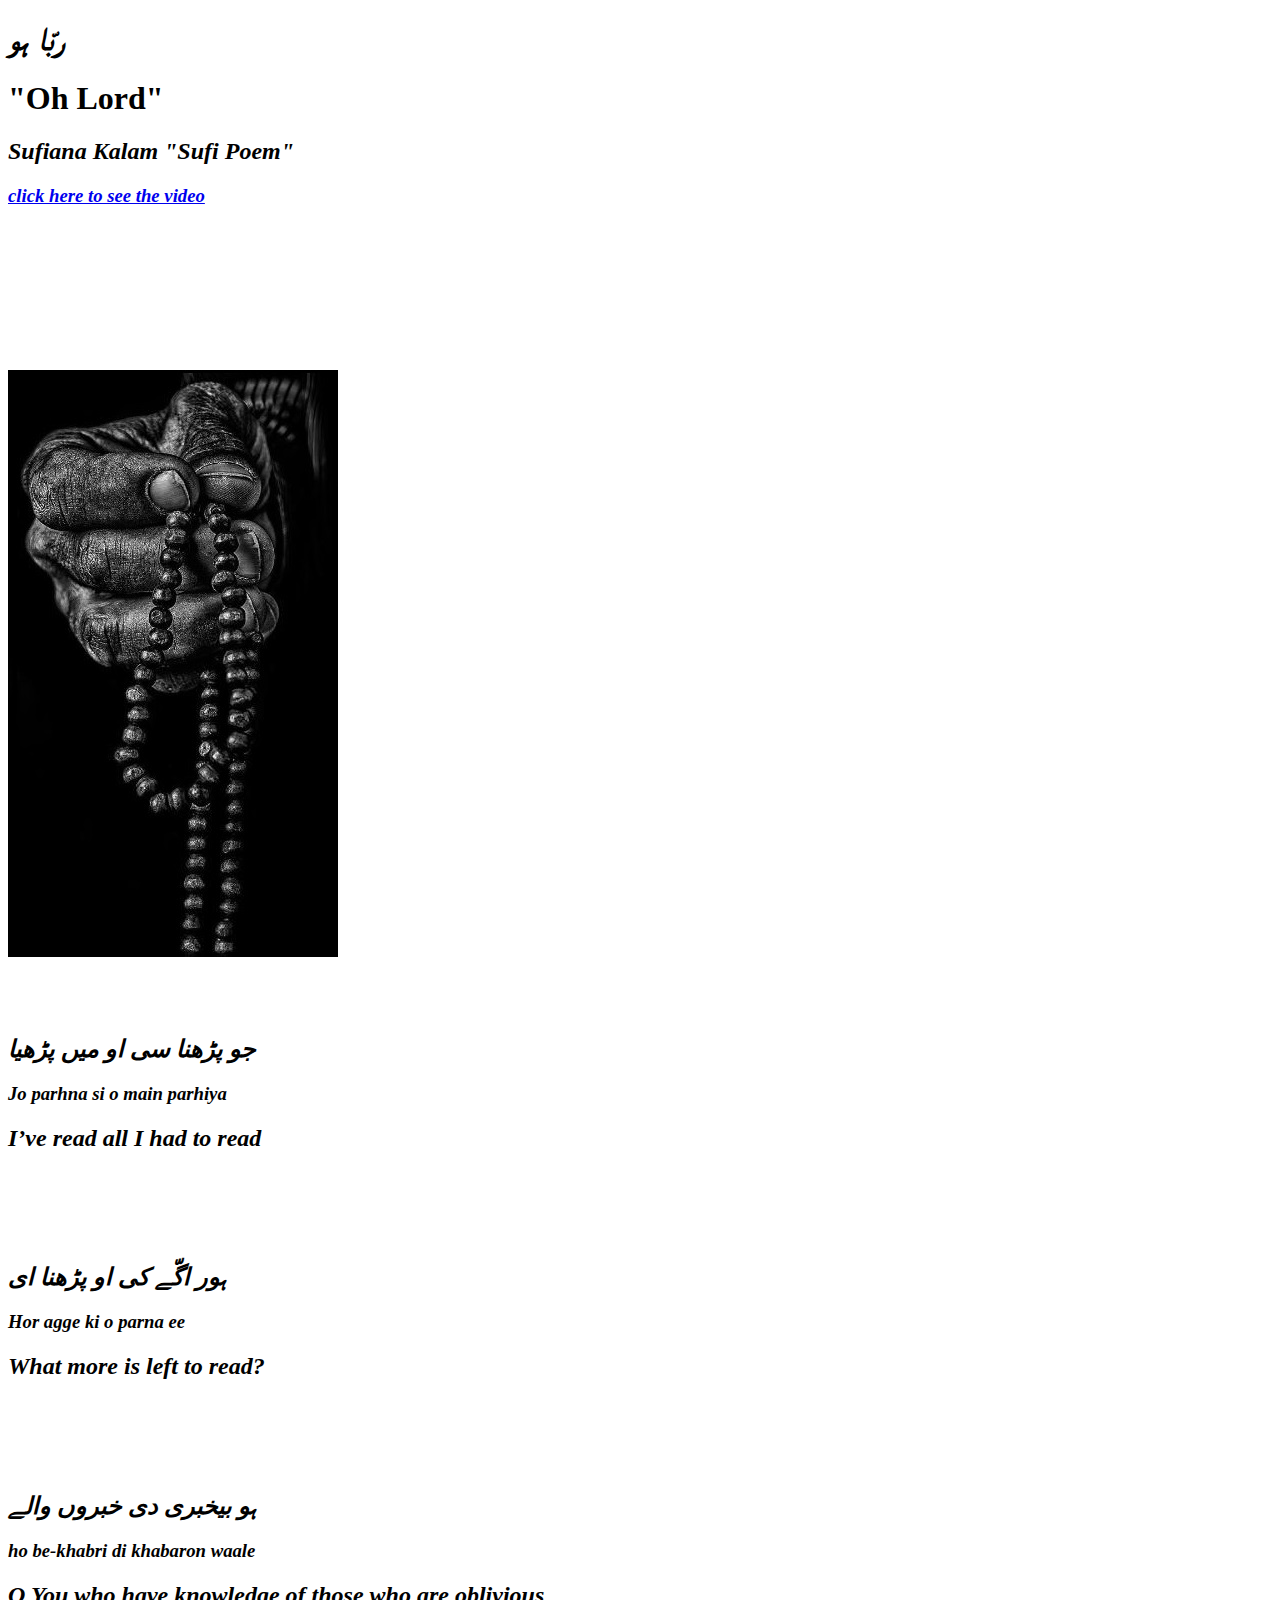
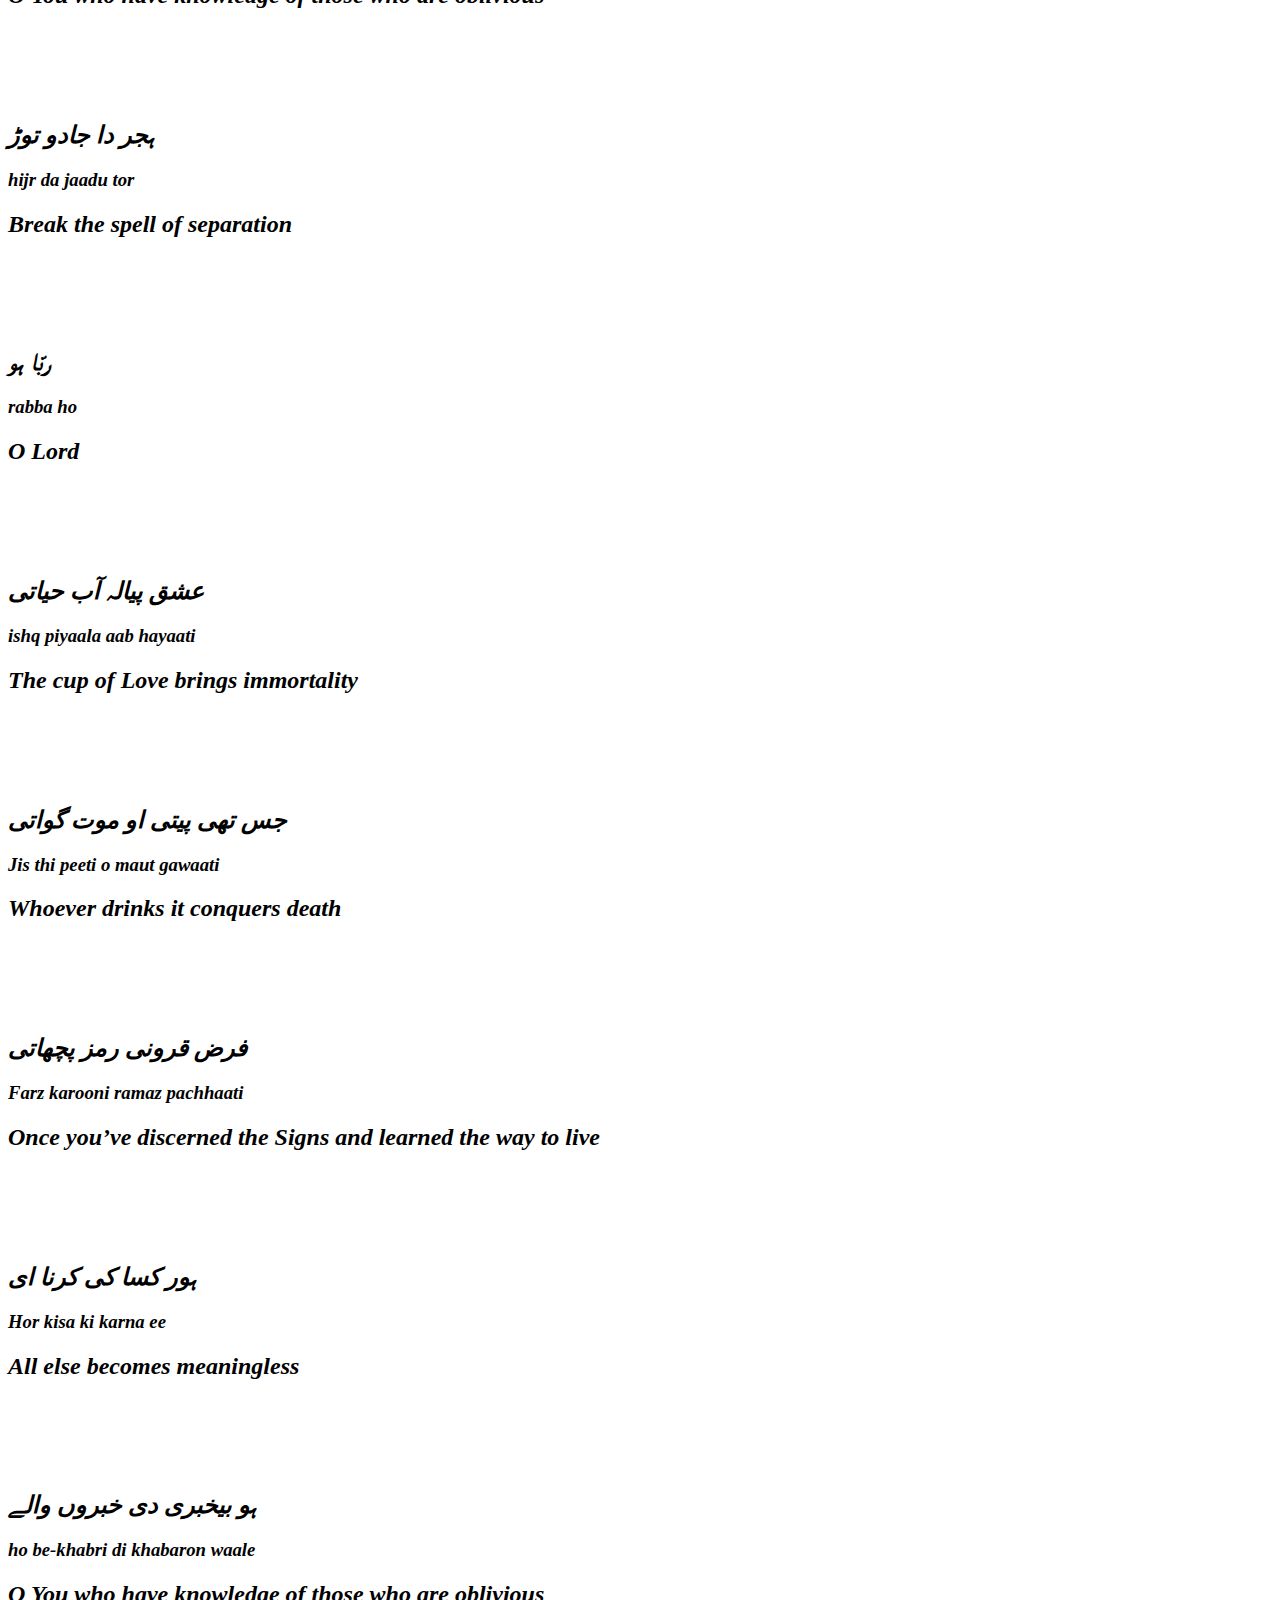
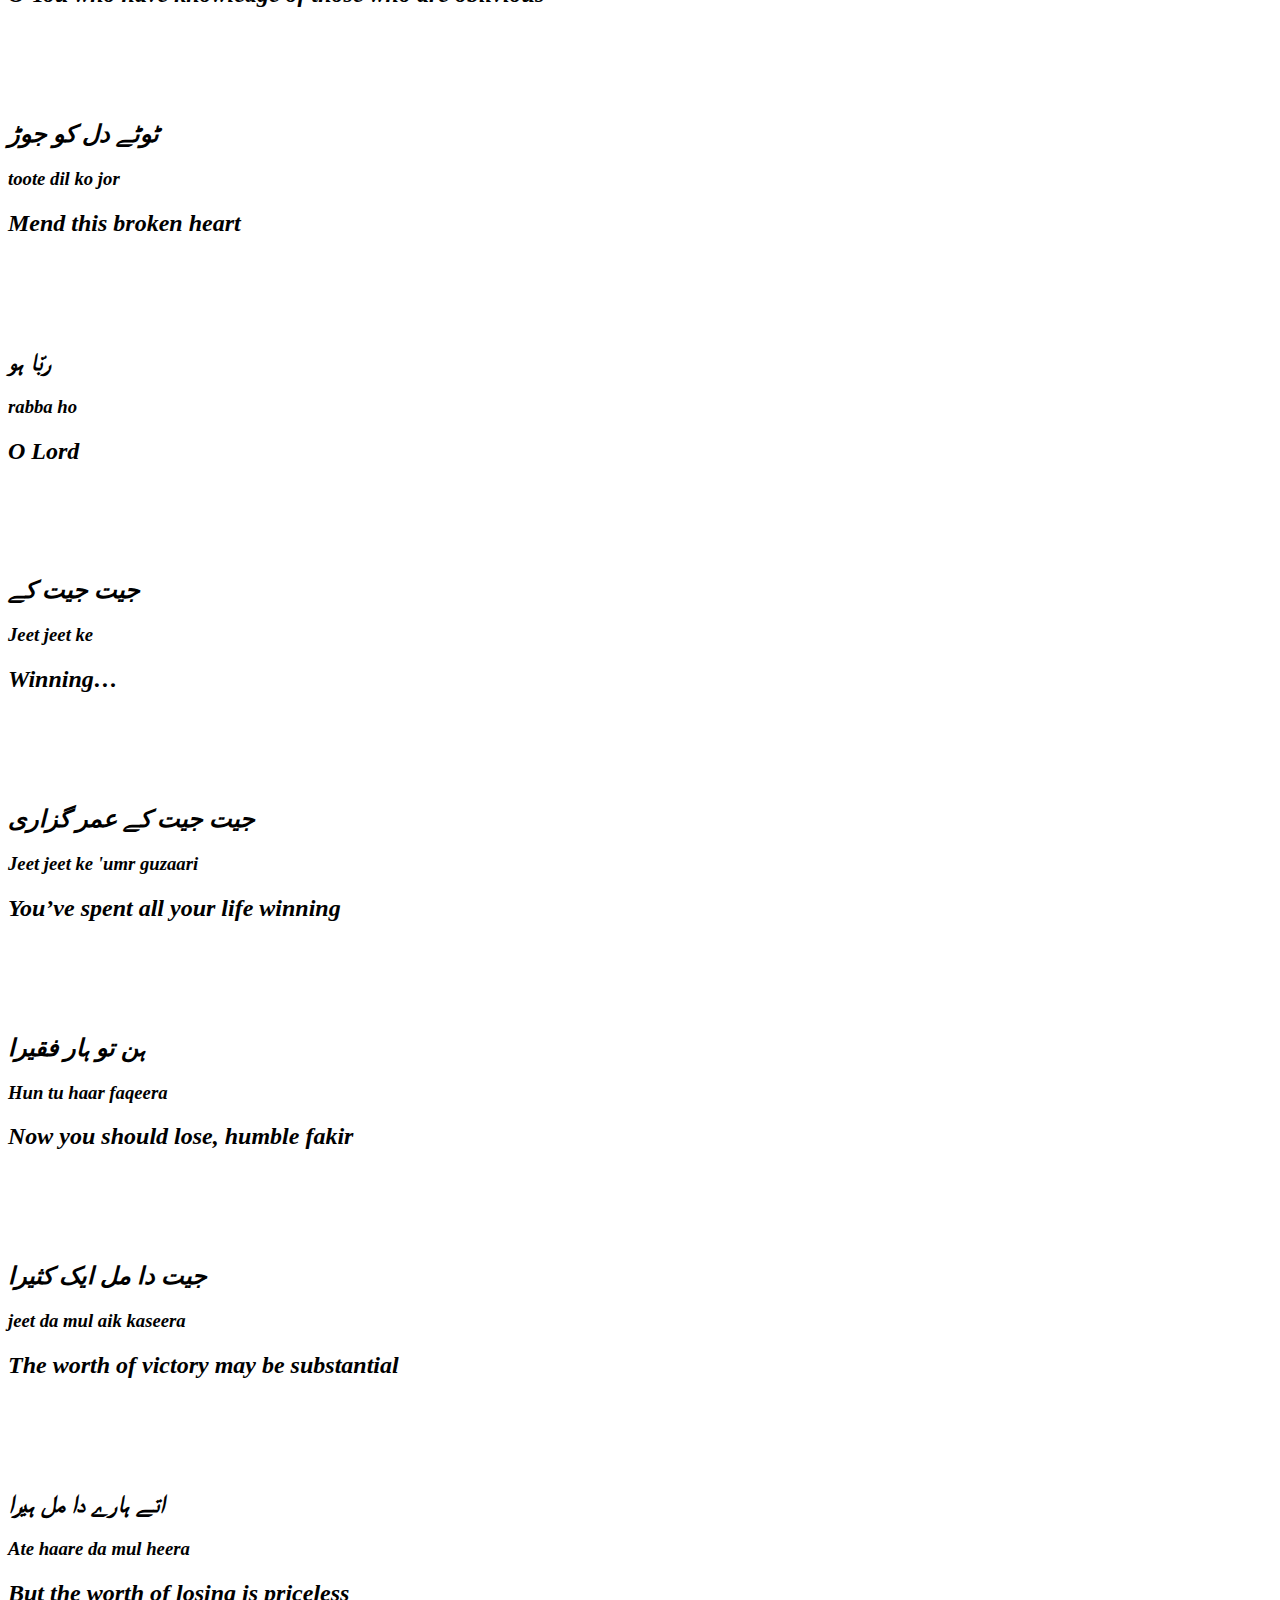
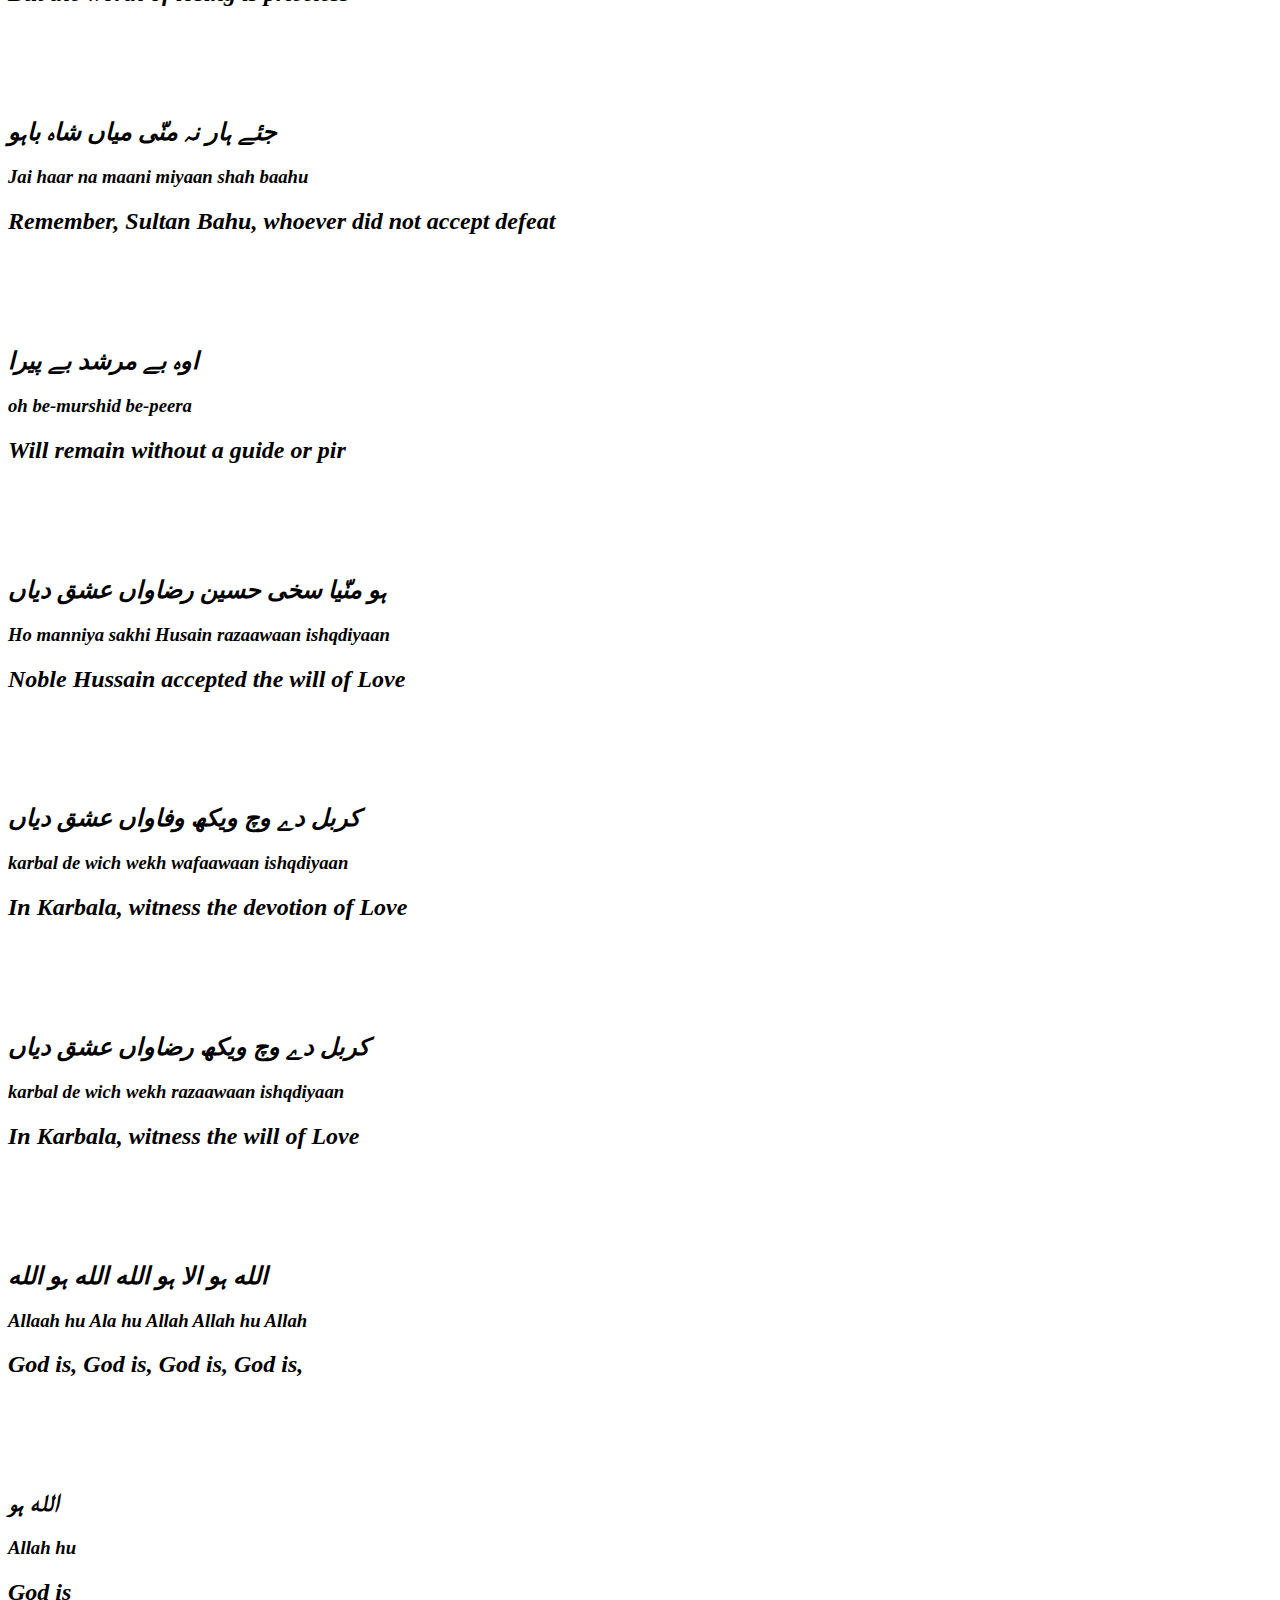
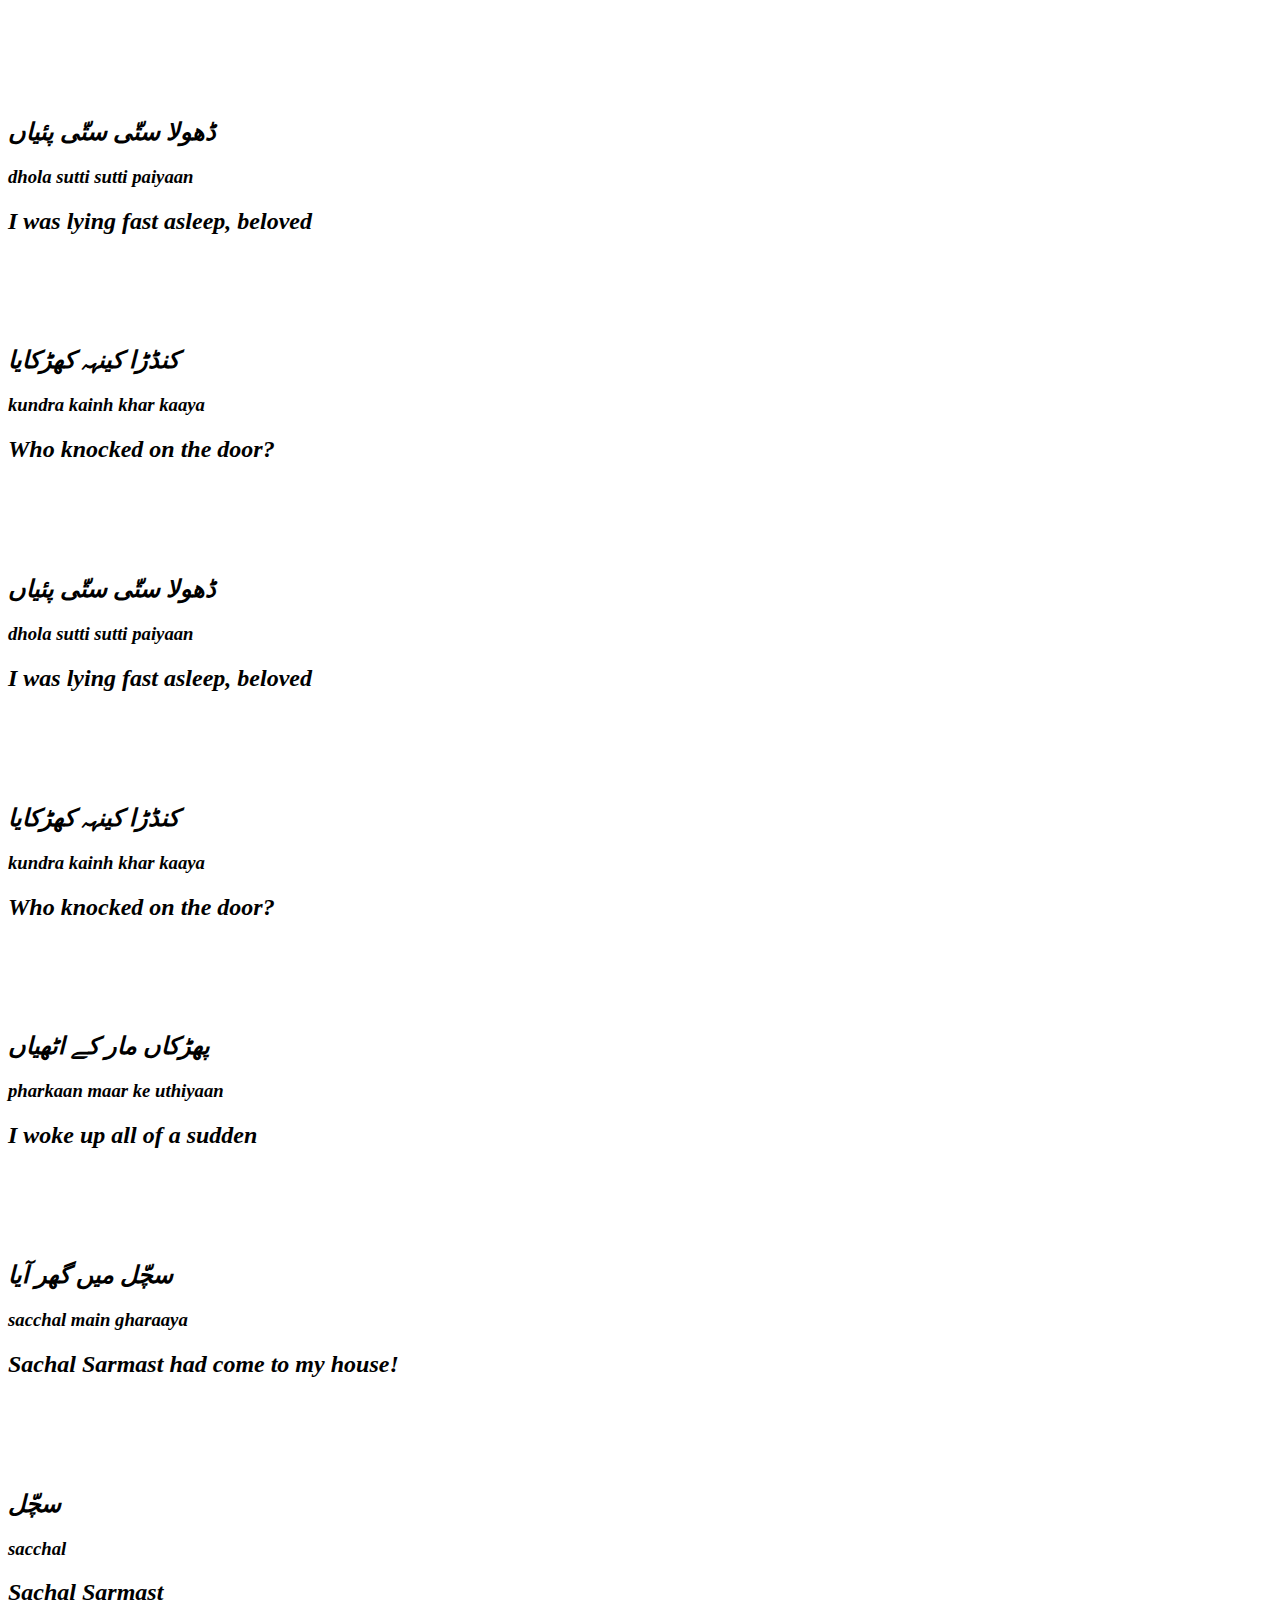
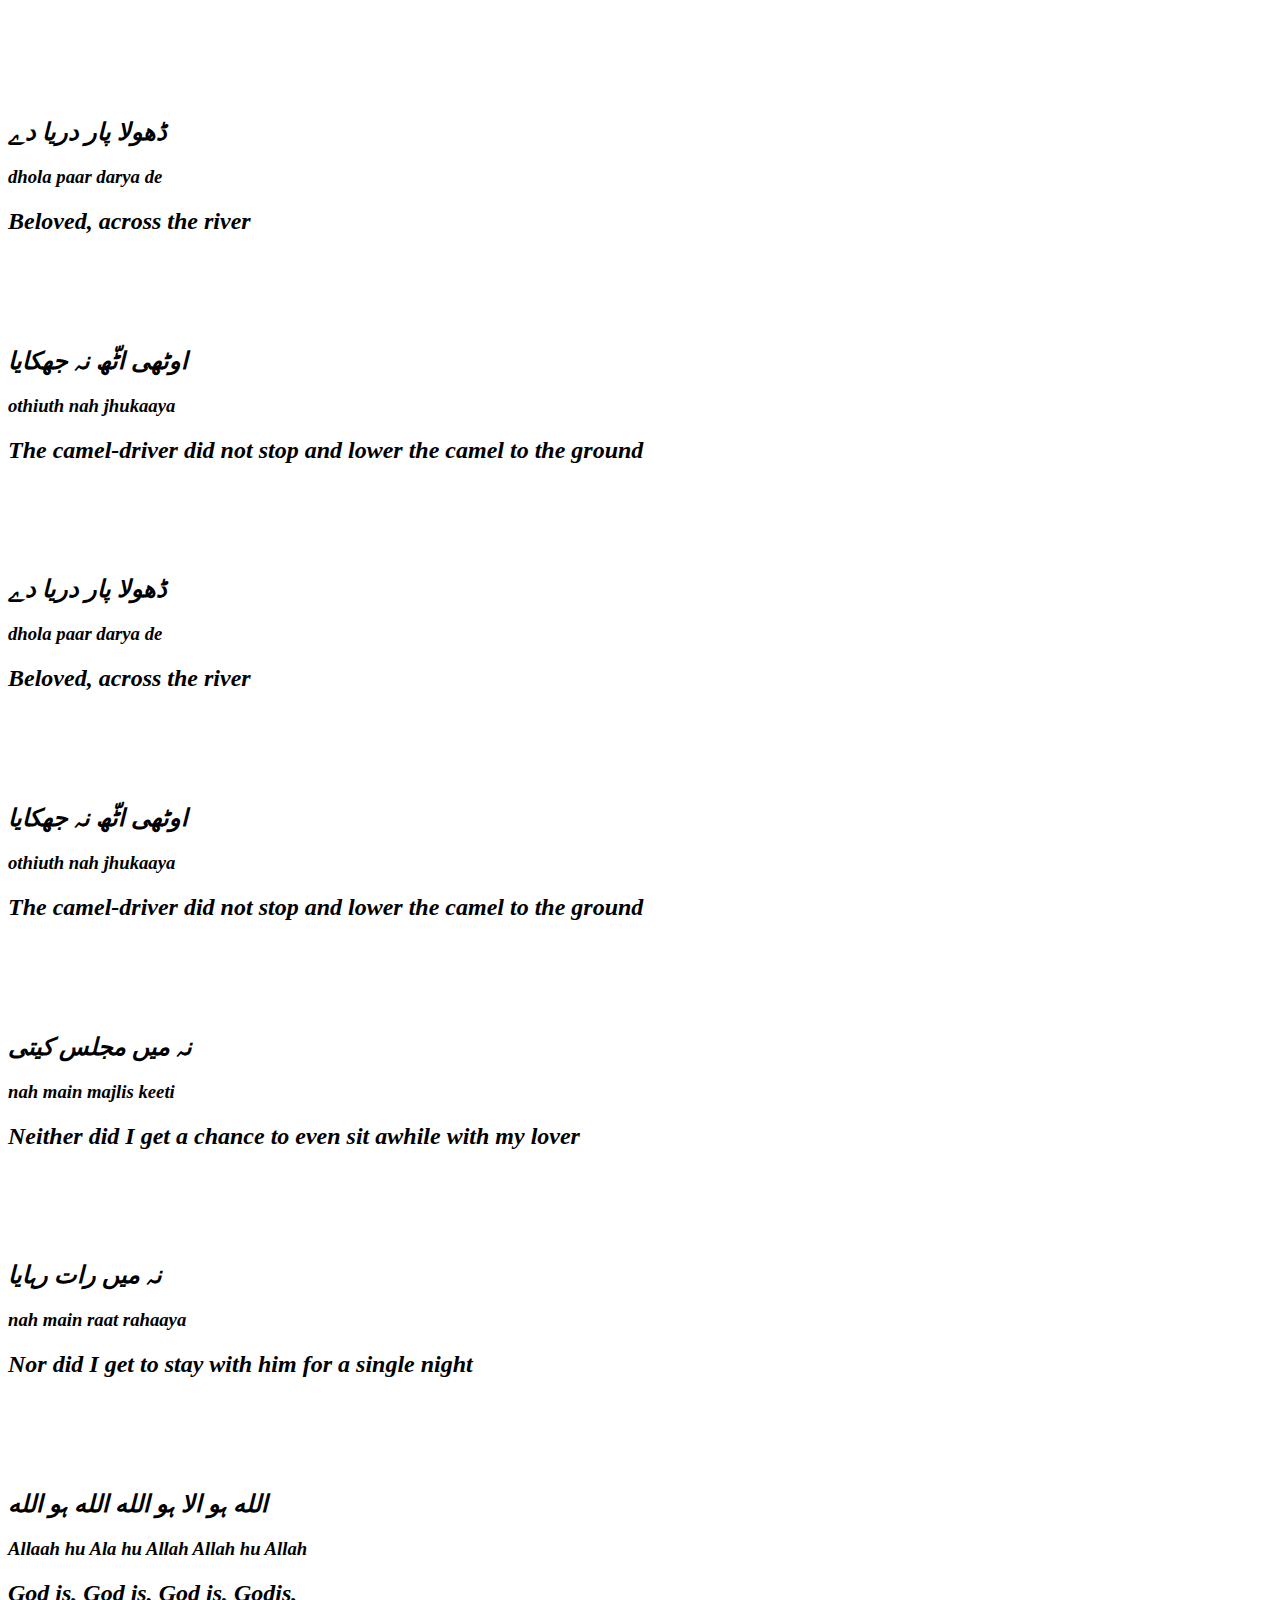
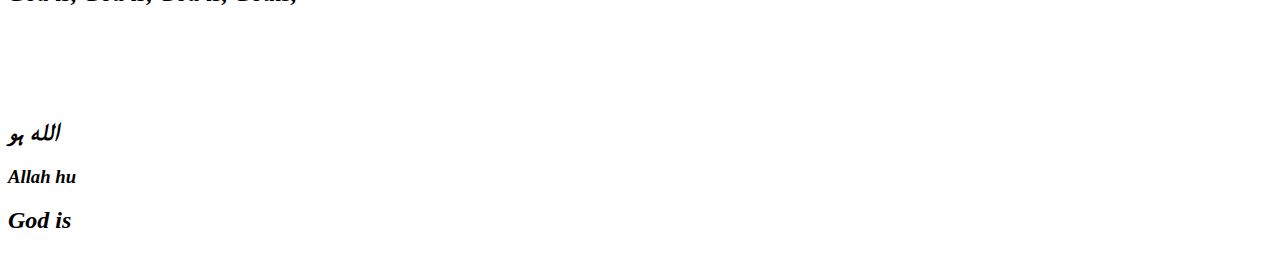
==== index.html @ bba9ac46 "C" ====
<!DOCTYPE html>

<html>

 <head>

<link rel="stylesheet" href="CSS/style.css">


 </head>

 <body>

<h1> <em> 

ربّا ہو

</em> </h1> 

<h1>
"Oh Lord"
</h1>
	
<h2> <em> Sufiana Kalam "Sufi Poem"  <em></em> </h2>



<h3> 
	<a href="https://www.youtube.com/watch?v=OEjfiBWPHmA"> click here to see the video </a>
</h3>

<br> </br>
<br> </br>
<br> </br>
<br> </br>

<img src="4A.jpg">

<br> </br>
<br> </br>


<p>

<h2>
جو پڑھنا سی او میں پڑھیا
</h2>

<p> 

<h3> <em> Jo parhna si o main parhiya </em> </h3>

<p/> 

<h2>  I’ve read all I had to read  </h2>

</p>

<br> </br>
<br> </br>

<p>

<h2>
ہور اگّے کی او پڑھنا ای  
</h2>

<h3> <em>  Hor agge ki o parna ee </em> </h3>


<h2> What more is left to read?  </h2> 

</p>

<br> </br>
<br> </br>


<p> 

<h2>
ہو بیخبری دی خبروں والے
</h2>


<h3> <em> ho be-khabri di khabaron waale </em> </h3>

<h2>
O You who have knowledge of those who are oblivious
</h2>

</p> 

<br> </br>
<br> </br>


<p> 

<h2>	
ہجر دا جادو توڑ
</h2>

<h3> <em> hijr da jaadu tor </em> </h3>

<h2>
Break the spell of separation
</h2>

</p> 

<br> </br>
<br> </br>

<p> 

<h2>
ربّا ہو
</h2>

<h3> <em> rabba ho </em> </h3>

<h2>
O Lord
</h2>

</p> 

<br> </br>
<br> </br>

<p> 

<h2>
عشق پیالہ آب حیاتی
</h2>

<h3> <em> ishq piyaala aab hayaati </em> </h3>

<h2>
The cup of Love brings immortality
</h2>

</p> 

<br> </br>
<br> </br>

<p> 

<h2>	
جس تھی پیتی او موت گواتی
</h2>


<h3> <em> Jis thi peeti o maut gawaati </em> </h3>

<h2>
Whoever drinks it conquers death
</h2>

</p> 

<br> </br>
<br> </br>

<p> 

<h2>	
فرض قرونی رمز پچھاتی
</h2>

<h3> <em> Farz karooni ramaz pachhaati </em> </h3>

<h2> 
Once you’ve discerned the Signs and learned the way to live 
</h2>

</p> 

<br> </br>
<br> </br>

<p> 

<h2>
ہور کسا کی کرنا ای
</h2>

<h3> <em> Hor kisa ki karna ee </h3> </em>

<h2>
All else becomes meaningless 
</h2>

</p> 

<br> </br>
<br> </br>

<p> 

<h2>	
ہو بیخبری دی خبروں والے
</h2>


<h3> <em> ho be-khabri di khabaron waale </h3> </em>

<h2>
O You who have knowledge of those who are oblivious
</h2>

</p> 

<br> </br>
<br> </br>


<p> 

<h2>
ٹوٹے دل کو جوڑ
</h2>


<h3> <em> toote dil ko jor </h3> </em>

<h2>	
Mend this broken heart
</h2>

</p> 

<br> </br>
<br> </br>


<p> 

<h2>	
ربّا ہو
</h2>


<h3> <em> rabba ho </h3> </em>

<h2>
O Lord
</h2>

</p> 

<br> </br>
<br> </br>



<p> 

<h2>
جیت جیت کے
</h2>

<h3> <em> Jeet jeet ke </h3> </em>

<h2>
Winning…
</h2>

</p> 

<br> </br>
<br> </br>

<p> 

<h2>
جیت جیت کے عمر گزاری
</h2>

<h3> <em> Jeet jeet ke 'umr guzaari </h3> </em>

<h2>
You’ve spent all your life winning
</h2>

</p> 

<br> </br>
<br> </br>


<p> 

<h2>	
ہن تو ہار فقیرا
</h2>

<h3> <em> Hun tu haar faqeera </h3> </em>


<h2>
Now you should lose, humble fakir
</h2>

</p> 

<br> </br>
<br> </br>

<p> 

<h2>
جیت دا مل ایک کثیرا
</h2>

<h3> <em> jeet da mul aik kaseera </em> </h3>

<h2>
The worth of victory may be substantial
</h2>

</p> 

<br> </br>
<br> </br>

<p>
<h2> 
اتے ہارے دا مل ہیرا
</h2>

<h3> <em> Ate haare da mul heera </em> </h3>

<h2>
But the worth of losing is priceless
</h2>

</p> 

<br> </br>
<br> </br>


<p> 

<h2>
جئے ہار نہ منّی میاں شاہ باہو
</h2>

<h3> <em> Jai haar na maani miyaan shah baahu </h3> </em>

<h2>
Remember, Sultan Bahu, whoever did not accept defeat
</h2>

</p> 

<br> </br>
<br> </br>



<p>

<h2>
اوہ بے مرشد بے پیرا
</h2>

<h3> <em>  oh be-murshid be-peera </h3> </em> 

<h2>
Will remain without a guide or pir
</h2>

</p> 

<br> </br>
<br> </br>

<p> 

<h2>
ہو منّیا سخی حسین رضاواں عشق دیاں
</h2>

<h3> <em> Ho manniya sakhi Husain razaawaan ishqdiyaan </h3> </em> 

<h2>
Noble Hussain accepted the will of Love
</h2>

</p> 

<br> </br>
<br> </br>


<p> 

<h2>	
کربل دے وچ ویکھ وفاواں عشق دیاں
</h2>

<h3> <em> karbal de wich wekh wafaawaan ishqdiyaan </h3> </em>

<h2>
In Karbala, witness the devotion of Love
</h2>

</p> 

<br> </br>
<br> </br>

<p>

<h2>
کربل دے وچ ویکھ رضاواں عشق دیاں
</h2>

<h3> <em> karbal de wich wekh razaawaan ishqdiyaan </h3> </em>

<h2> In Karbala, witness the will of Love </h2>

</p> 

<br> </br>
<br> </br>

<p> 

<h2>	
الله ہو الا ہو الله الله ہو الله
</h2>


<h3> <em> Allaah hu Ala hu Allah Allah hu Allah </h3> </em>

<h2>
God is, God is, God is, God is,
</h2>

</p> 

<br> </br>
<br> </br>


<p> 

<h2>
الله ہو
</h2>

<h3> <em> Allah hu </h3> </em>

<h2>	
God is
</h2>

</p> 

<br> </br>
<br> </br>


<p> 

<h2>
ڈھولا ستّی ستّی پئیاں
</h2>

<h3> <em> dhola sutti sutti paiyaan </h3> </em>

<h2> I was lying fast asleep, beloved </h2>

</p>

<br> </br>
<br> </br>

<p> 

<h2>	
کنڈڑا کینہہ کھڑکایا
</h2>


<h3> <em> kundra kainh khar kaaya </h3> </em>

<h2>
Who knocked on the door?
</h2>

</p> 
<br> </br>
<br> </br>



<p> 

<h2>
ڈھولا ستّی ستّی پئیاں
</h2>

<h3> <em>  dhola sutti sutti paiyaan </h3> </em> 

<h2>	
I was lying fast asleep, beloved
</h2>

</p> 

<br> </br>
<br> </br>

<p> 

<h2>	
کنڈڑا کینہہ کھڑکایا
</h2>

<h3> <em> kundra kainh khar kaaya </h3> </em>

<h2>
Who knocked on the door?
</h2>

</p> 
<br> </br>
<br> </br>

<p> 

<h2>	
پھڑکاں مار کے اٹھیاں
</h2>

<h3> <em> pharkaan maar ke uthiyaan </h3> </em>

<h2>
I woke up all of a sudden
</h2>

</p> 
<br> </br>
<br> </br>


<p> 
<h2>	
سچّل میں گھر آیا
</h2>

<h3> <em> sacchal main gharaaya </h3> </em>

<h2>
Sachal Sarmast had come to my house!
</h2>

</p> 

<br> </br>
<br> </br>

<p> 

<h2>
سچّل
</h2>

<h3> <em> sacchal </h3> </em>

<h2>
Sachal Sarmast
</h2>

</p> 

<br> </br>
<br> </br>


<p>

<h2>
ڈھولا پار دریا دے
</h2>

<h3> <em> dhola paar darya de </h3> </em>


<h2>
Beloved, across the river
</h2>

</p> 

<br> </br>
<br> </br>

<p> 

<h2>	
اوٹھی اٹّھ نہ جھکایا
</h2>

<h3> <em> othiuth nah jhukaaya </h3> </em> 

<h2>
The camel-driver did not stop and lower the camel to the ground
</h2>

</p> 
<br> </br>
<br> </br>


<p> 

<h2>	
ڈھولا پار دریا دے
</h2>

<h3> <em> dhola paar darya de </h3> </em>

<h2>
Beloved, across the river
</h2>

</p> 
<br> </br>
<br> </br>


<p>
<h2>	
اوٹھی اٹّھ نہ جھکایا
</h2>

<h3> <em> othiuth nah jhukaaya </h3> </em>

<h2>
The camel-driver did not stop and lower the camel to the ground
</h2>

</p> 
<br> </br>
<br> </br>


<p> 

<h2>	
نہ میں مجلس کیتی
</h2>

<h3> <em> nah main majlis keeti </h3> </em>

<h2>
Neither did I get a chance to even sit awhile with my lover
</h2>

</p> 

<br> </br>
<br> </br>



<p>

<h2> 
نہ میں رات رہایا
<h2>

<h3> <em> nah main raat rahaaya </h3> </em>

<h2>
Nor did I get to stay with him for a single night
</h2>

</p> 

<br> </br>
<br> </br>

<p> 

<h2> 	
الله ہو الا ہو الله الله ہو الله
</h2> 

<h3> <em> Allaah hu Ala hu Allah Allah hu Allah </h3> </em>

<h2>
God is, God is, God is, Godis,
</h2>

</p> 

<br> </br>
<br> </br>

<p> 

<h2>	
الله ہو
</h2>



<h3> <em> Allah hu </h3> </em>

<h2>	
God is
</h2>

</p>

 </body>

</html>
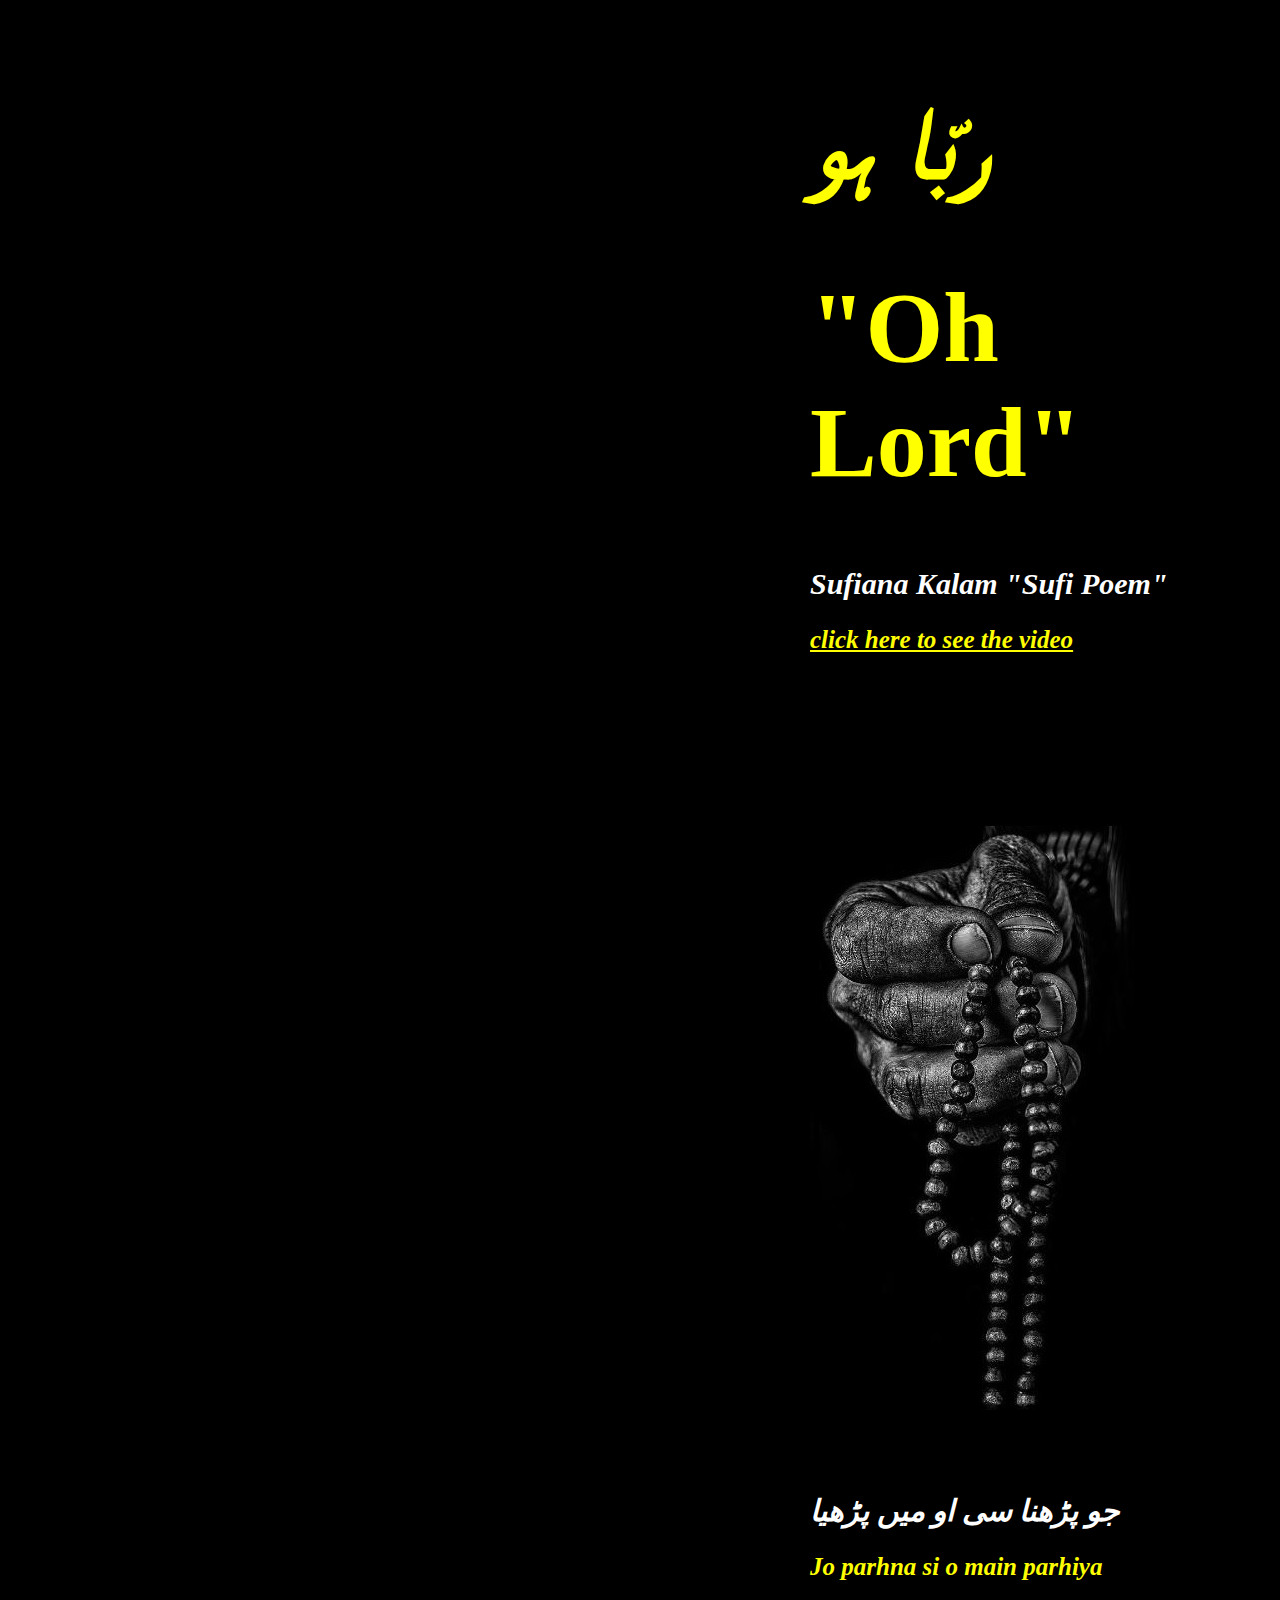
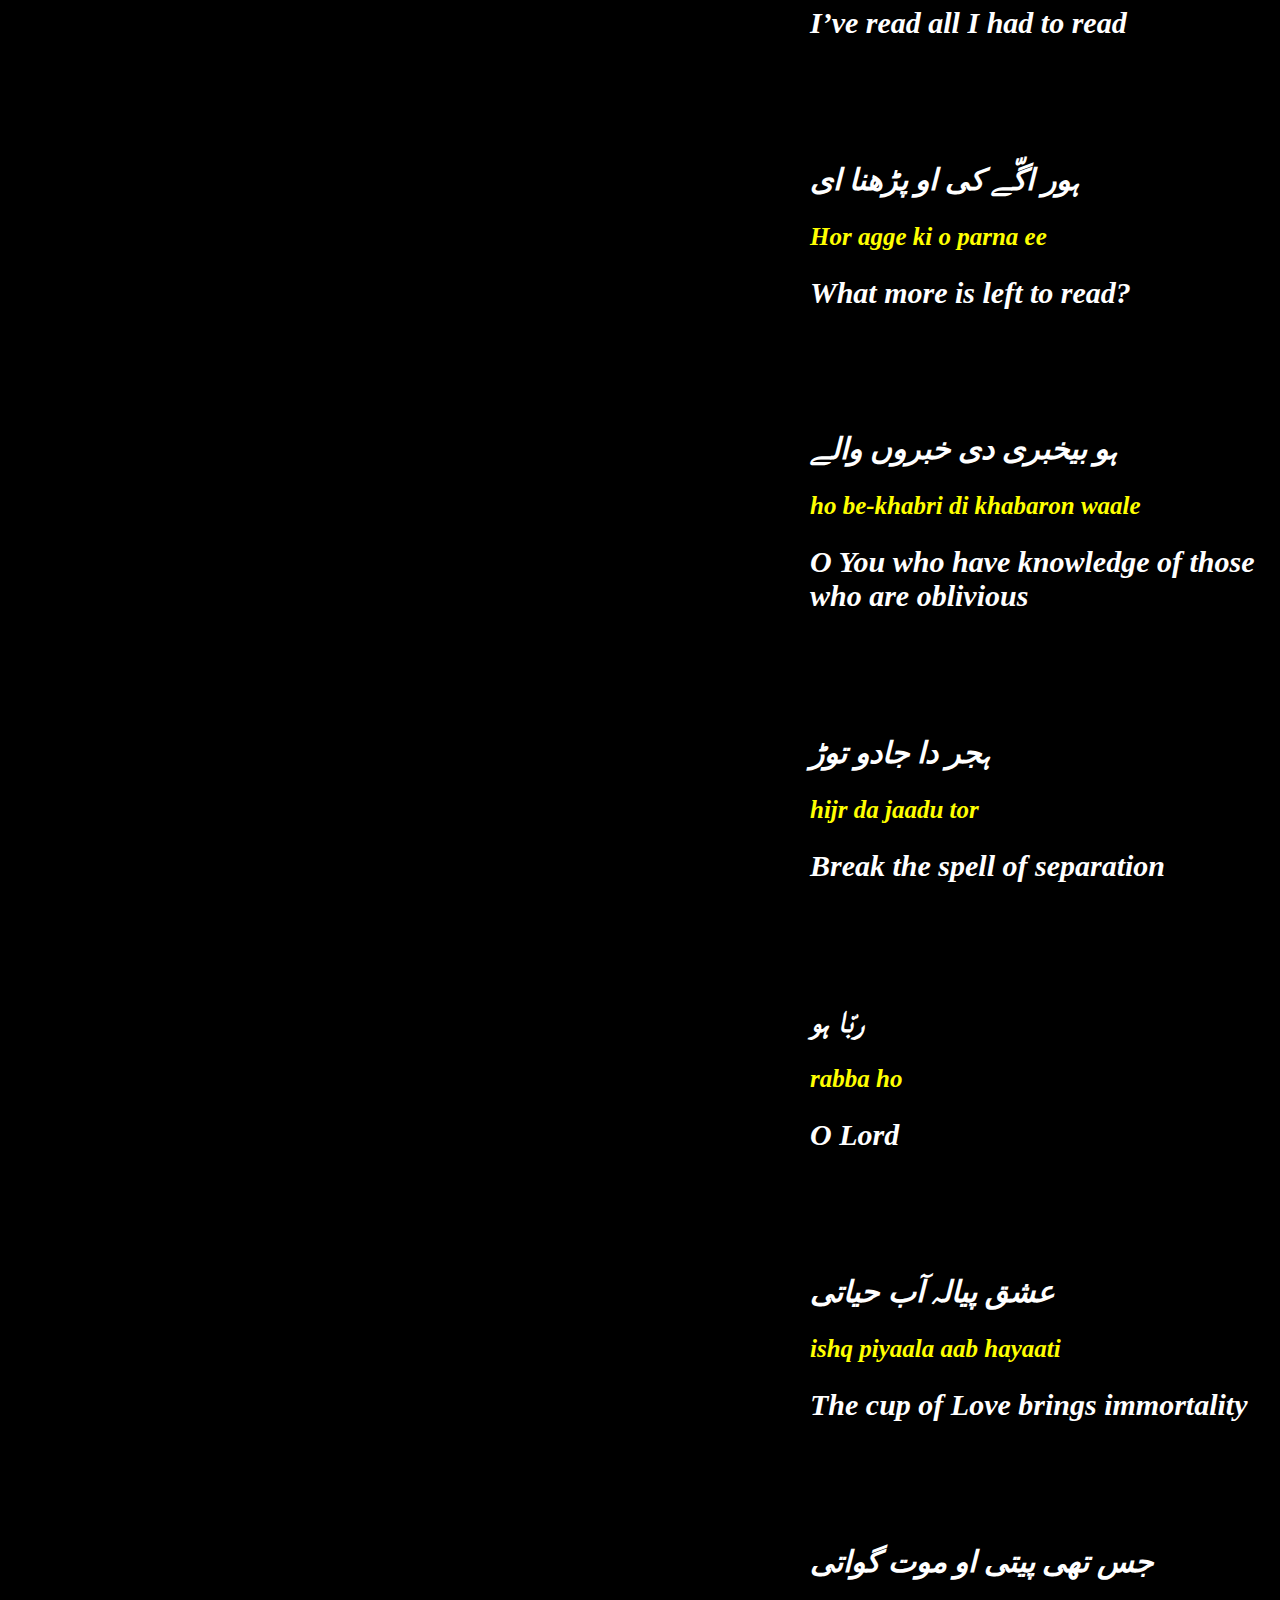
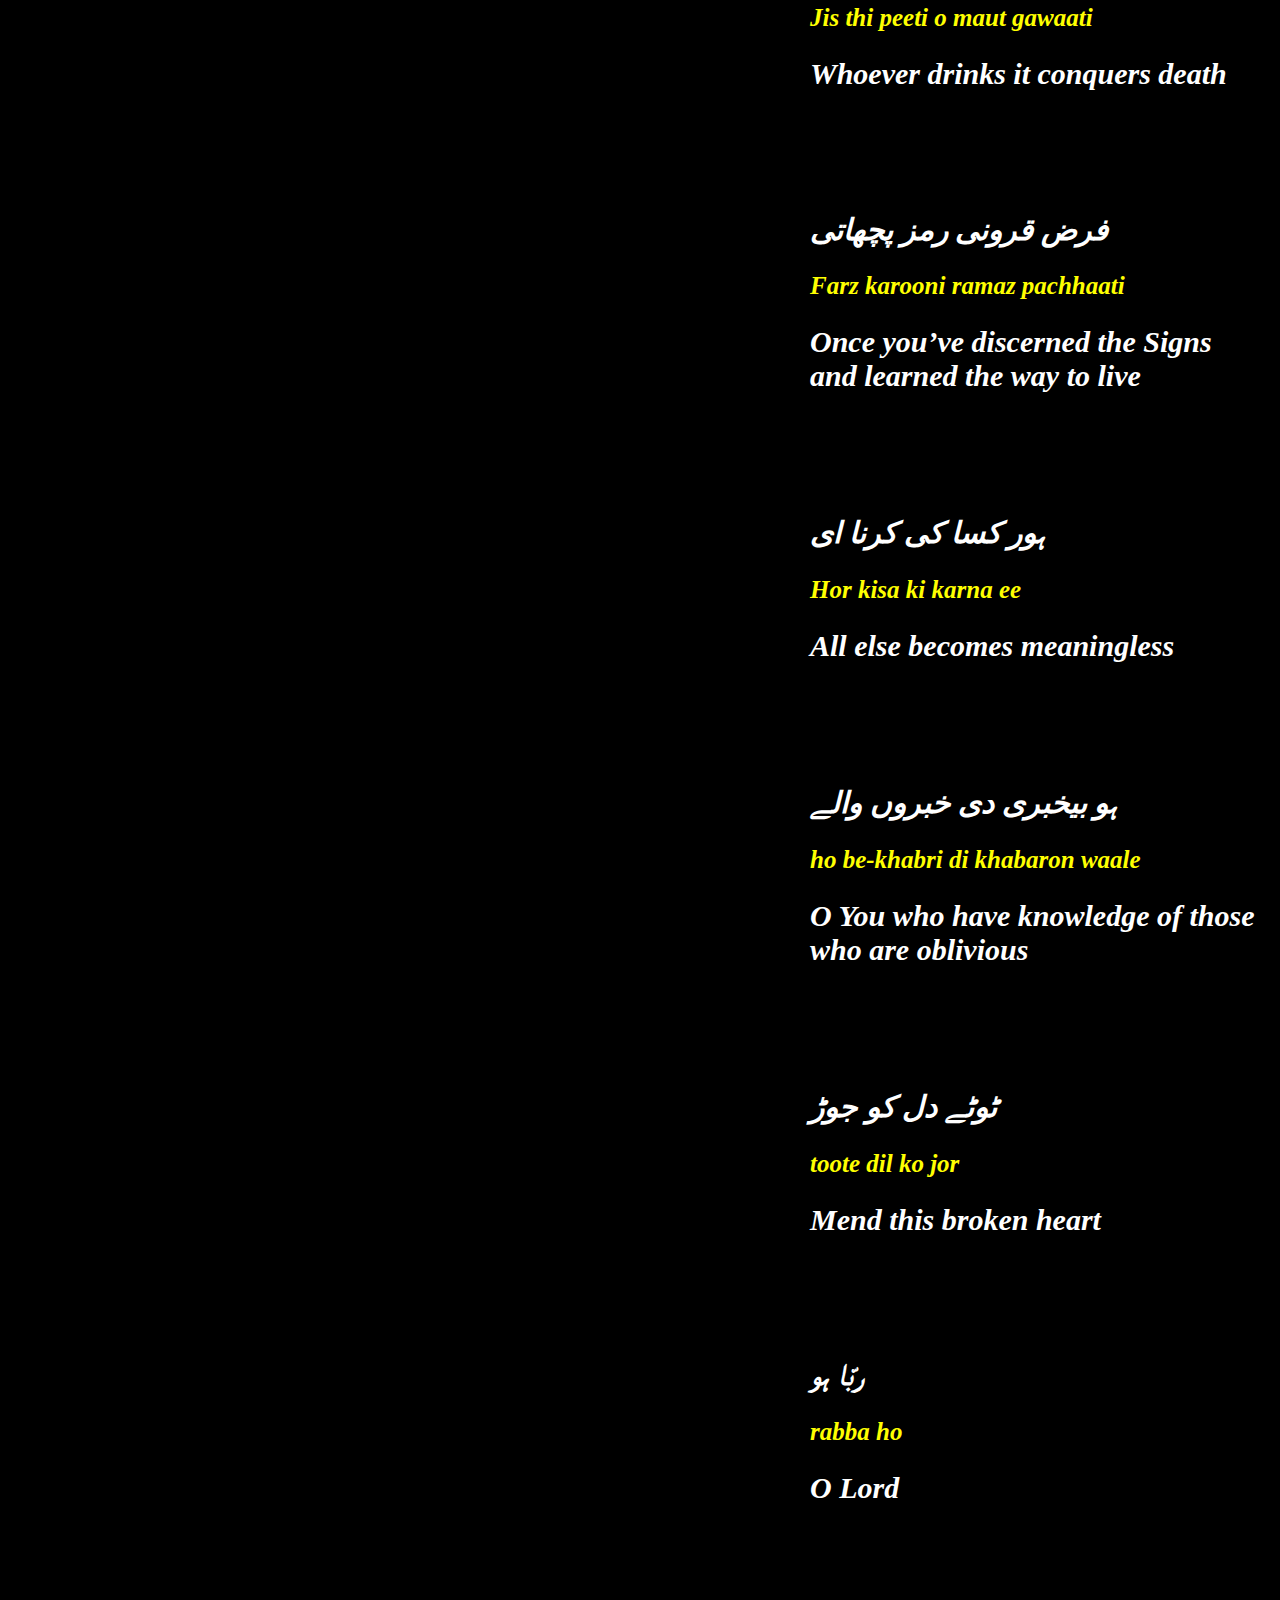
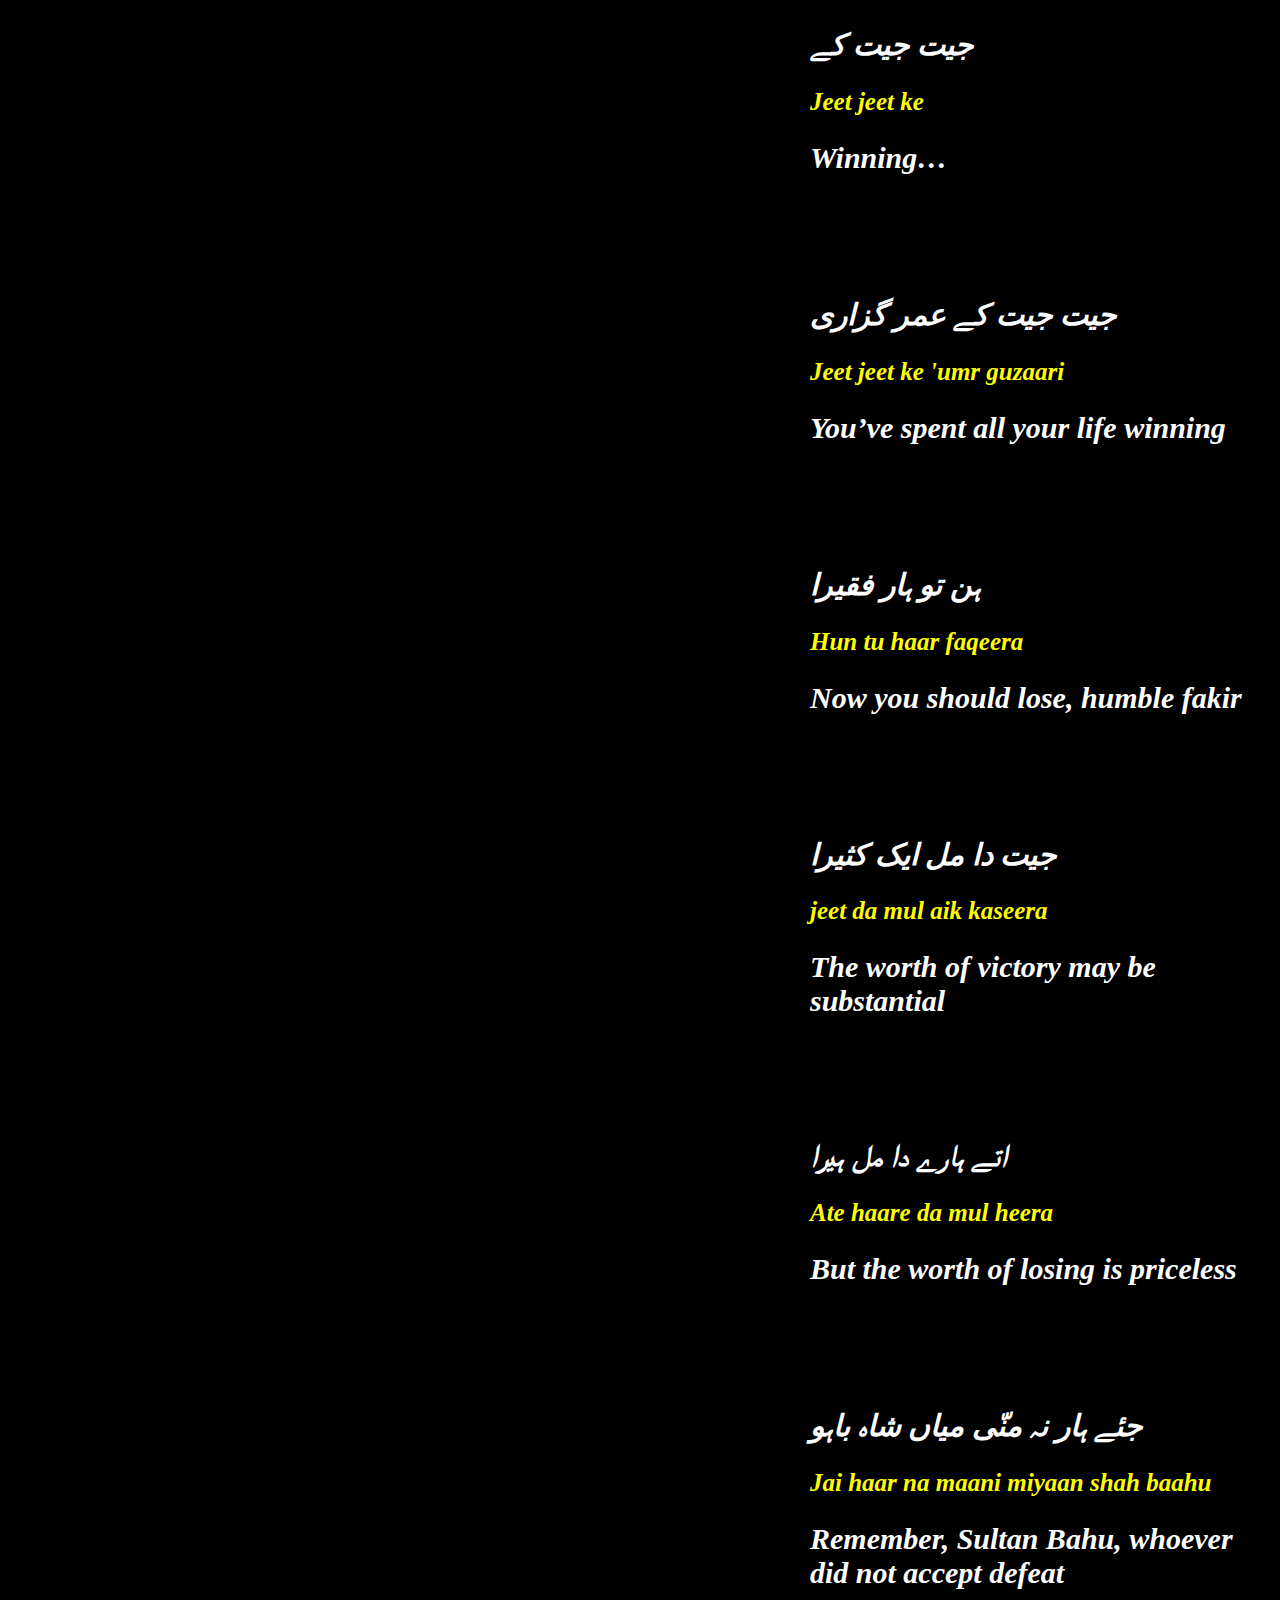
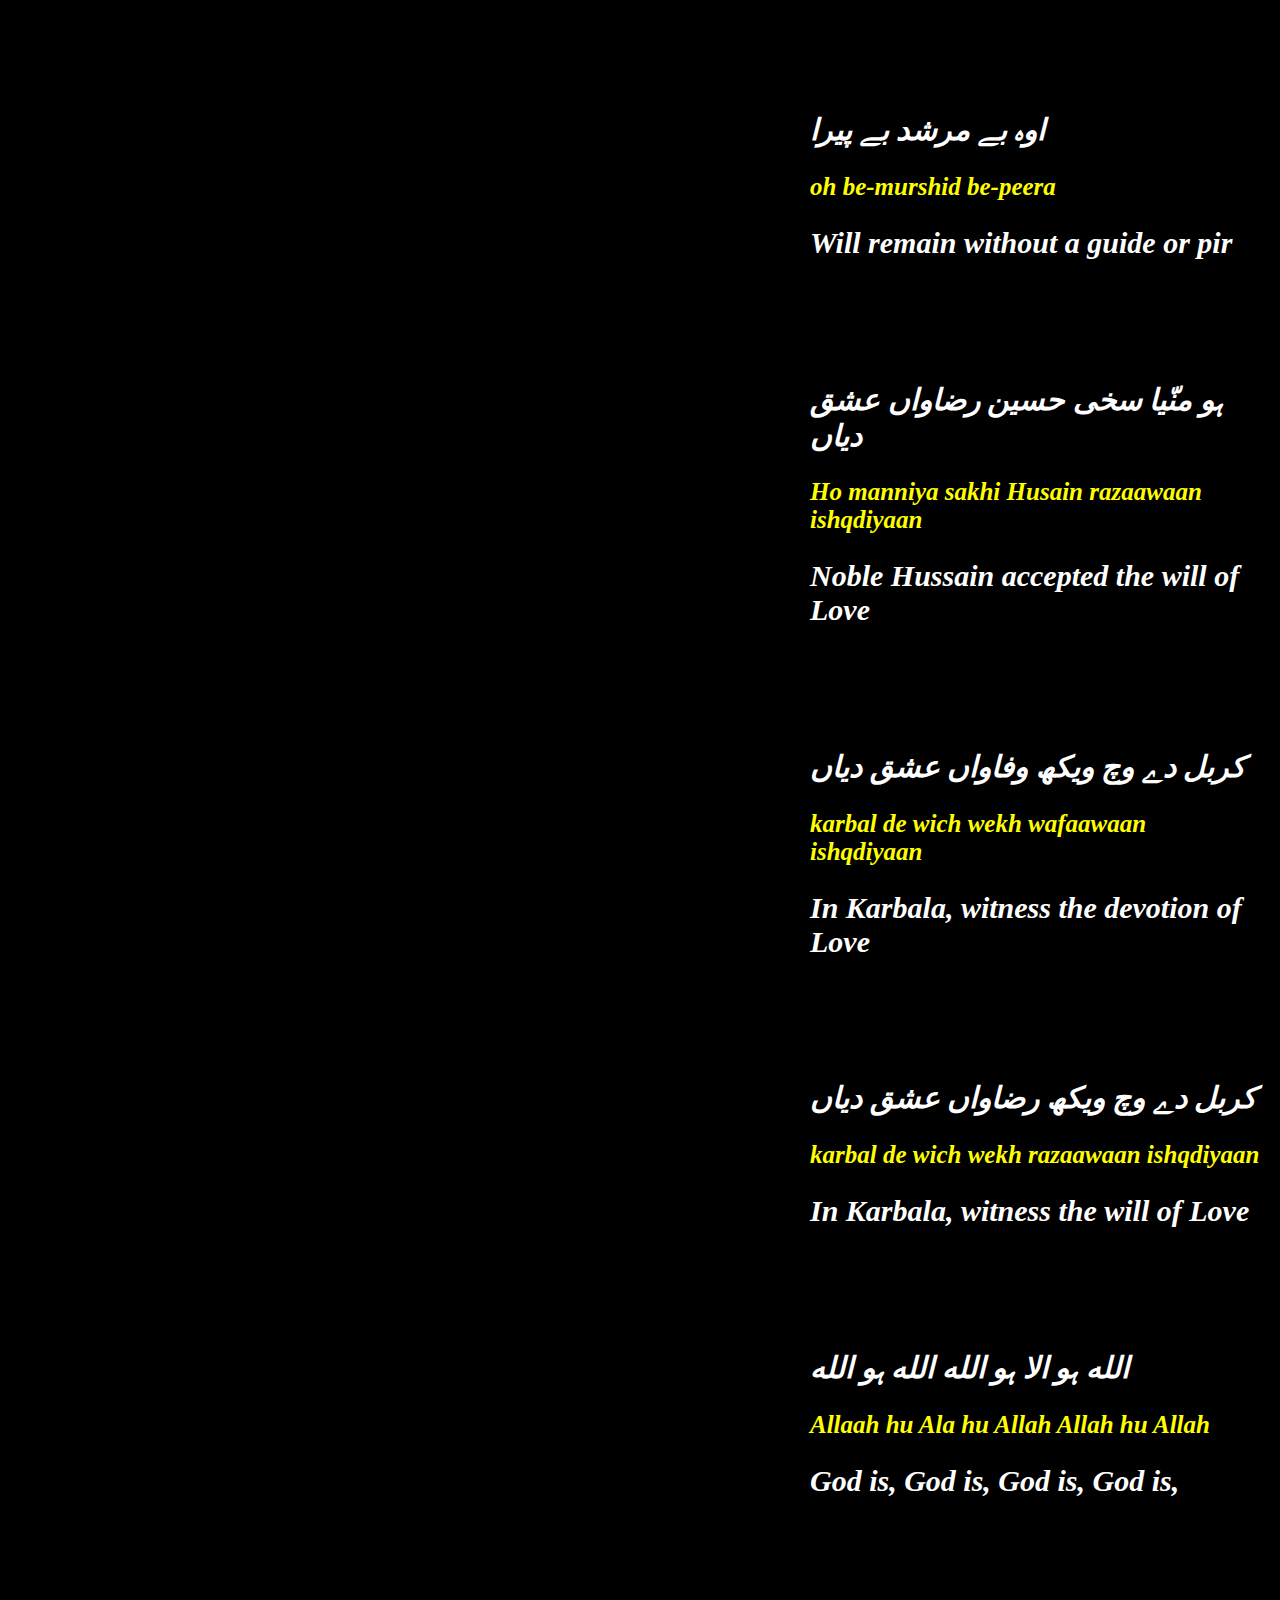
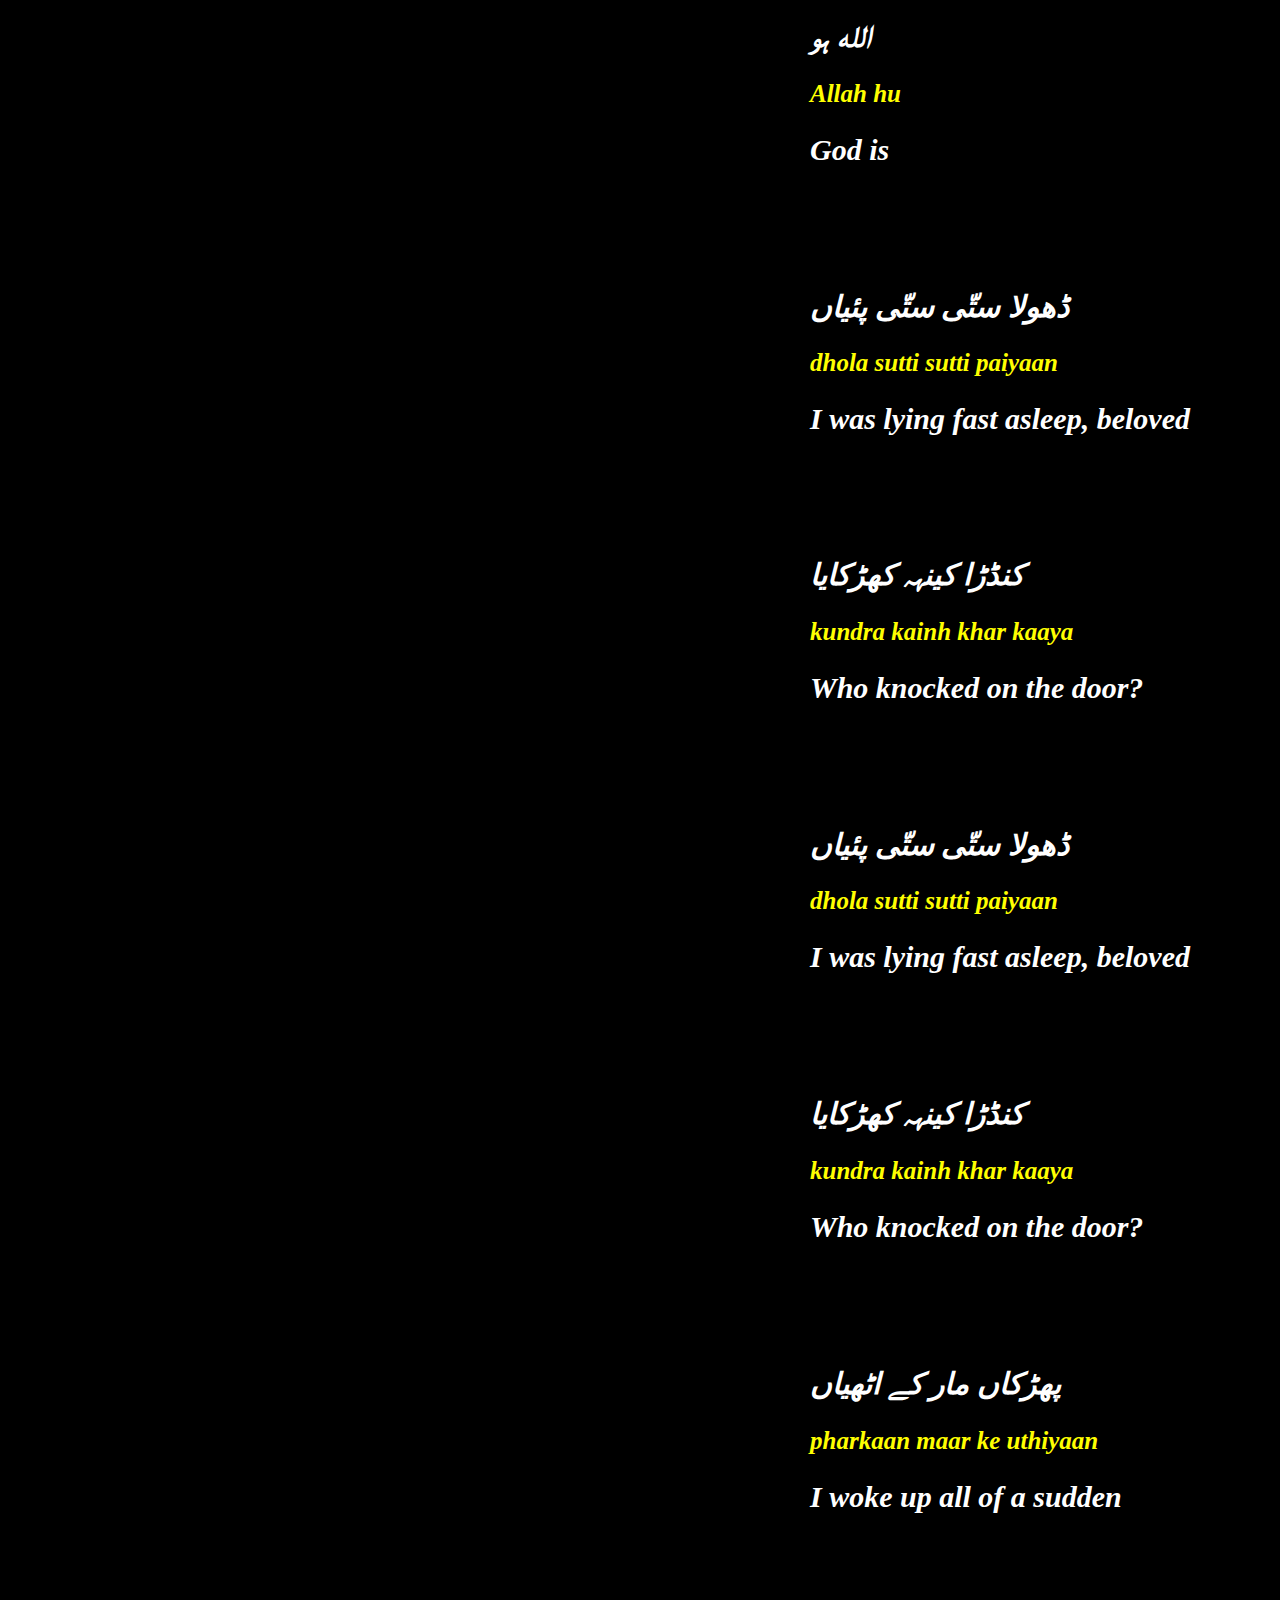
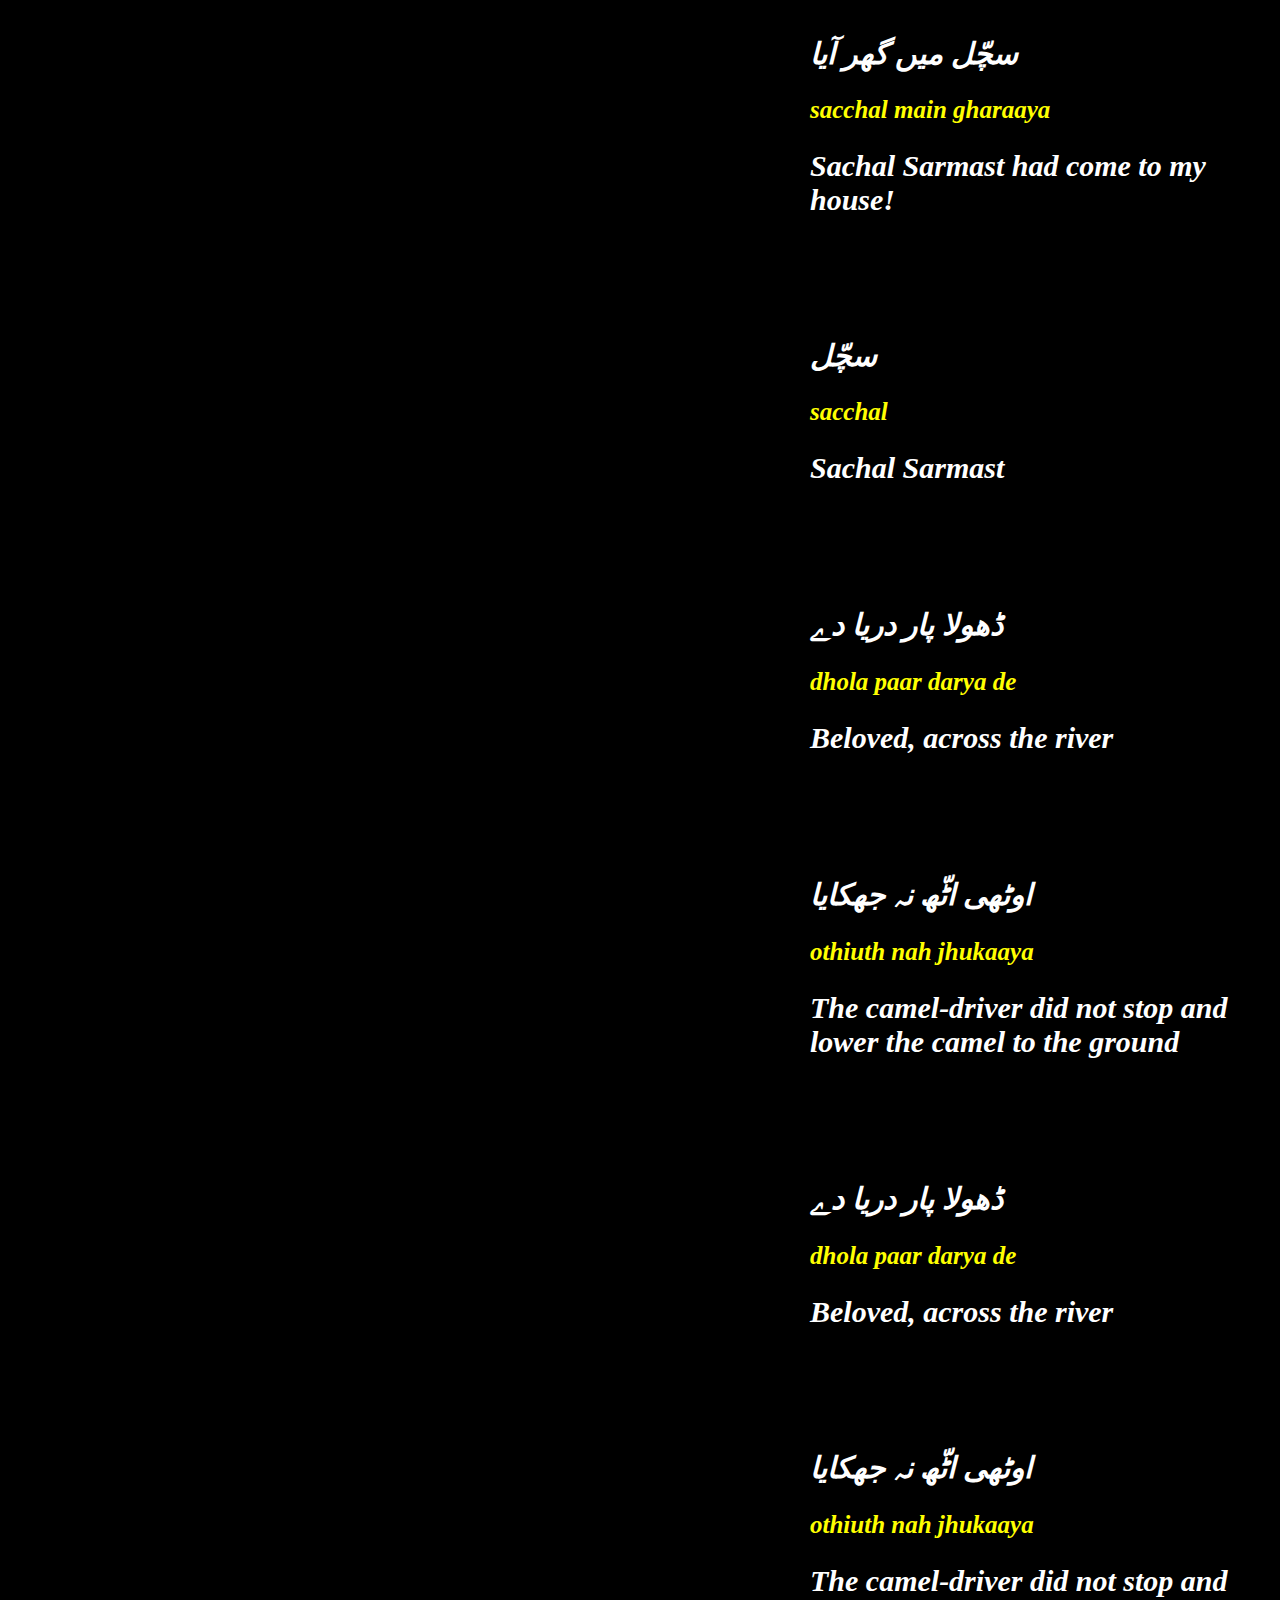
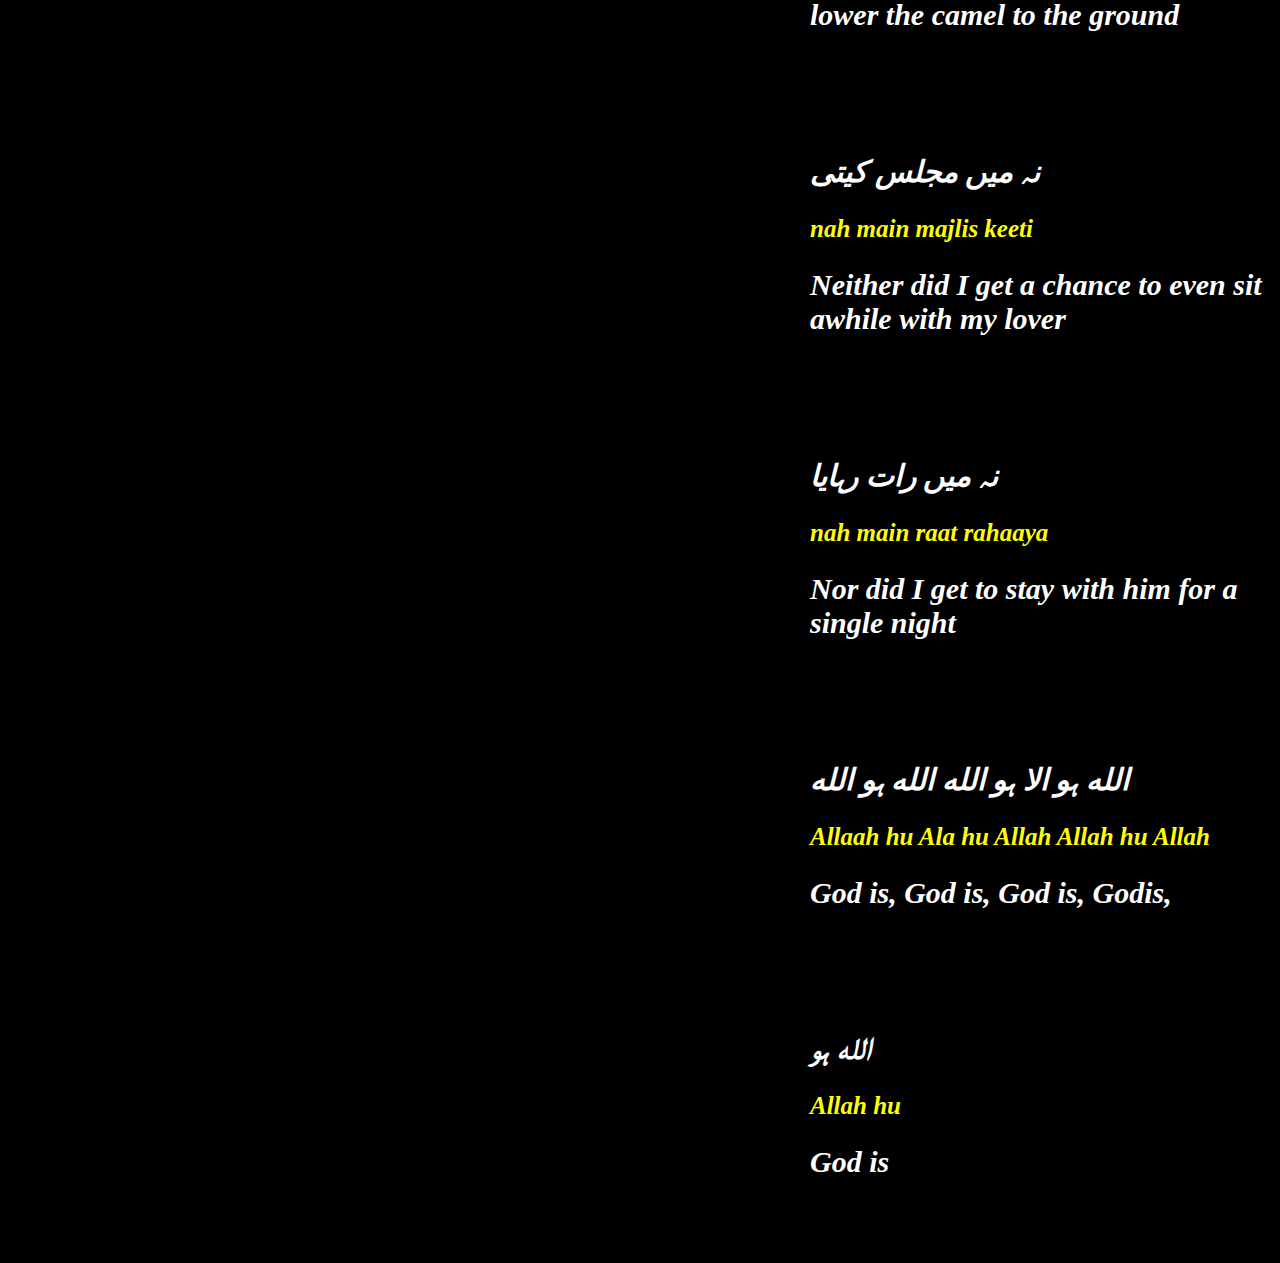
==== commit 010ed11d: "F" ====
--- a/index.html
+++ b/index.html
@@ -4,7 +4,7 @@
 
  <head>
 
-<link rel="stylesheet" href="CSS/style.css">
+<link rel="stylesheet" href="style.css">
 
 
  </head>
--- a/style.css
+++ b/style.css
@@ -0,0 +1,39 @@
+p 
+
+{ 
+
+background:;
+color: yellow; 
+width: 300px
+
+}
+
+body { 
+	background-color:black;
+	margin-left:800px;
+	margin-top: 10px;
+	margin-bottom: 50px;
+	padding: 10px 10px 10px 10px;
+	font-family:"calibri" 
+
+}
+
+ h1 {color: yellow;
+ 	font-size:100px;
+
+ }
+
+
+ h2 {color: white;
+ font-size: 30px;
+  }
+
+ h3 {color: yellow; 
+ 	font-size:25px; 
+
+ }
+
+ a {color: yellow; }
+
+
+
